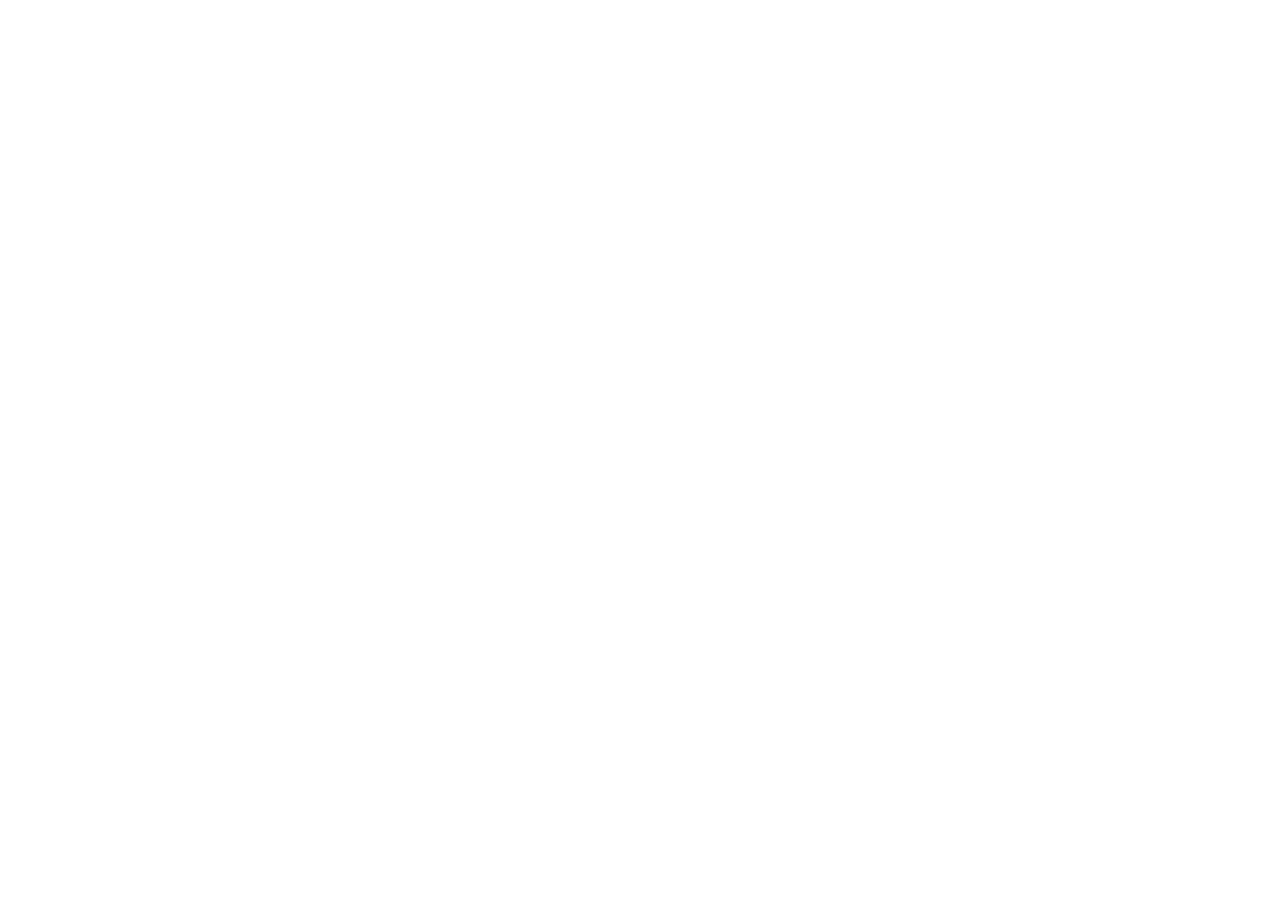
==== index.html @ 6f928668 "html_css_js_preparazione-pagina" ====
<!DOCTYPE html>
<html lang="en">
<head>
    <meta charset="UTF-8">
    <meta http-equiv="X-UA-Compatible" content="IE=edge">
    <meta name="viewport" content="width=device-width, initial-scale=1.0">
    <link rel="stylesheet" href="css/style.css">
    <title>Train voyage</title>
</head>
<body>

    
    



    <script type="text/javascript" src="JS/main.js"></script>

</body>
</html>
---- css/style.css ----
/*********
 *GENERAL*
 *********/

* {
    box-sizing: border-box;
    padding: 0;
    margin: 0;
}


/*********
 *HEADER*
 *********/




/******
 *MAIN*
 ******/







/********
 *FOOTER*
 ********/
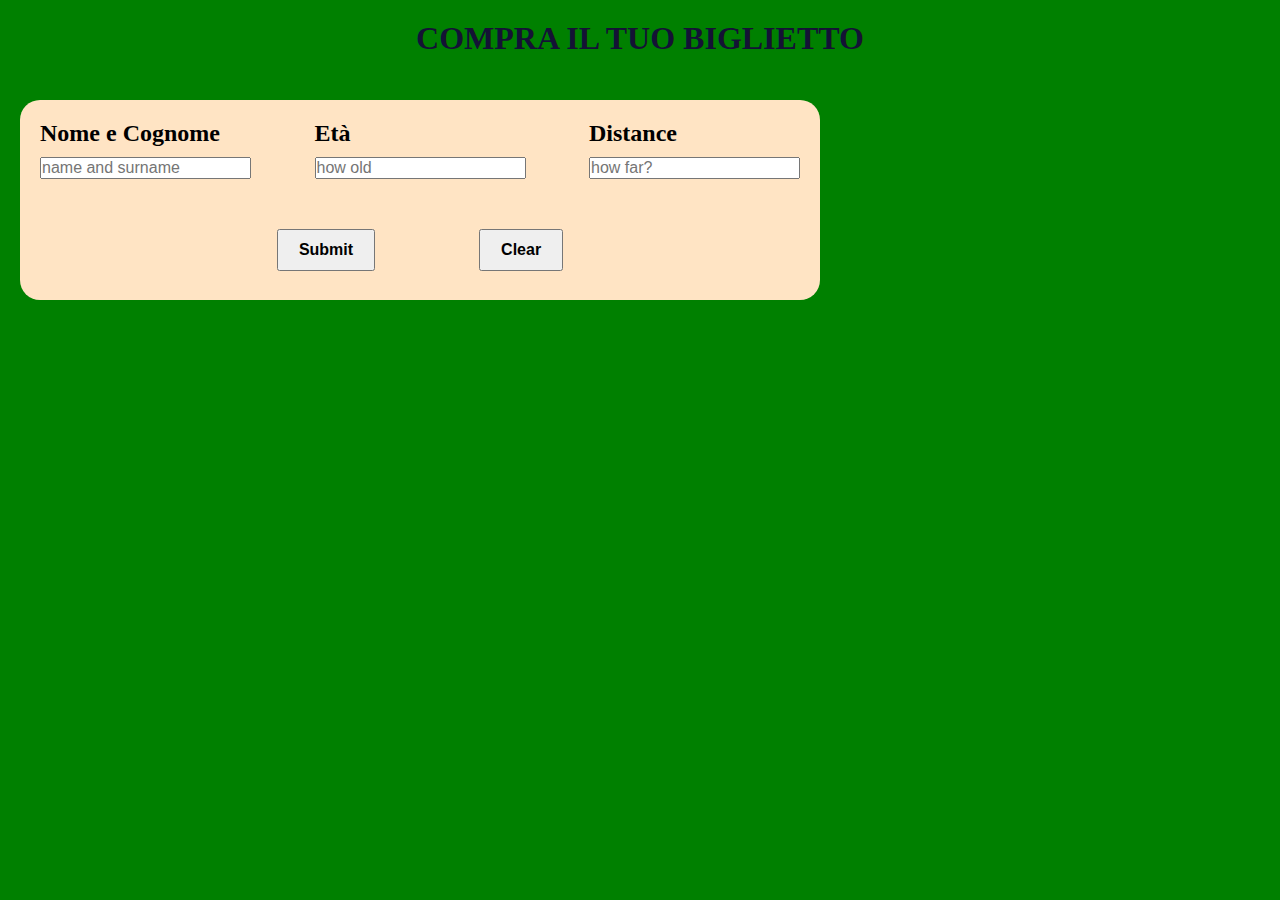
==== commit 1c9b64be: "html_css_input-card" ====
--- a/index.html
+++ b/index.html
@@ -9,8 +9,57 @@
 </head>
 <body>
 
+    <!-- head -->
+    <header id="head-title">
+        <h1>
+            COMPRA IL TUO BIGLIETTO
+        </h1>
+    </header>
+
+
+    <!-- main -->
+    <main id="container-main">
+        <!-- dati -->
+        <section id="main-dati-acqusition">
+            <!-- input -->
+            <div id="input-main">
+                <!-- nome e cognome -->
+                <div>
+                    <h2>Nome e Cognome</h2>
+                    <input id="name" type="text" placeholder="name and surname" required>
+                </div>
     
+                <!-- età -->
+                <div>
+                    <h2>Età</h2>
+                    <input id="age" type="number" placeholder="how old" required min="0" step="1">
+                </div>
     
+                <!-- Distance -->
+                <div>
+                    <h2>Distance</h2>
+                    <input id="distance" type="number" placeholder="how far?" required min="0" step="0.1">
+                </div>
+            </div>
+
+            <!-- buttons -->
+            <div id="button-container">
+                <button id="submit">Submit</button>
+                <button id="clear">Clear</button>
+            </div>
+
+        </section>
+
+        <!-- info -->
+        <section id="main-info-show">
+
+        </section>
+
+        <!-- mappa -->
+        <section>
+
+        </section>
+    </main>
 
 
 
--- a/css/style.css
+++ b/css/style.css
@@ -8,10 +8,28 @@
     margin: 0;
 }
 
+body {
+    background-color: green;
+}
 
-/*********
- *HEADER*
- *********/
+
+
+/******
+ *head*
+ ******/
+
+#head-title {
+    height: 80px;
+}
+
+
+#head-title > h1 {
+    padding-top: 20px;
+    text-align: center;
+    color: rgb(20, 18, 53);
+}
+
+
 
 
 
@@ -20,13 +38,67 @@
  *MAIN*
  ******/
 
+#container-main {
+    display: flex;
+    max-height: calc(100vh - 80px);
+    overflow: hidden;
+    overflow-y: auto;
+}
+
+#main-dati-acqusition {
+    height: 200px;
+    width: 800px;
+    margin: 20px;
+    padding: 20px;
+    background-color: bisque;
+    border-radius: 20px;
+}
+
+    
+
+
+    /******
+     *dati*
+     ******/
+
+    #main-dati-acqusition > #input-main {
+        display: flex;
+        justify-content: space-between;
+    }
+
+    #input-main input {
+        margin-top: 10px;
+        margin-bottom: 30px;
+        font-size: 16px;
+    }
+
+    #main-dati-acqusition > #button-container {
+        text-align: center;
+    }
+    
+    #main-dati-acqusition button {
+        margin: 20px 50px;
+        padding: 10px 20px;
+        font-size: 16px;
+        font-weight: 600;
+    }
+
+
+
+
+    /******
+     *info*
+     ******/
+
+
+
+
+    /*******
+     *mappa*
+     *******/
 
 
 
 
 
 
-/********
- *FOOTER*
- ********/
-
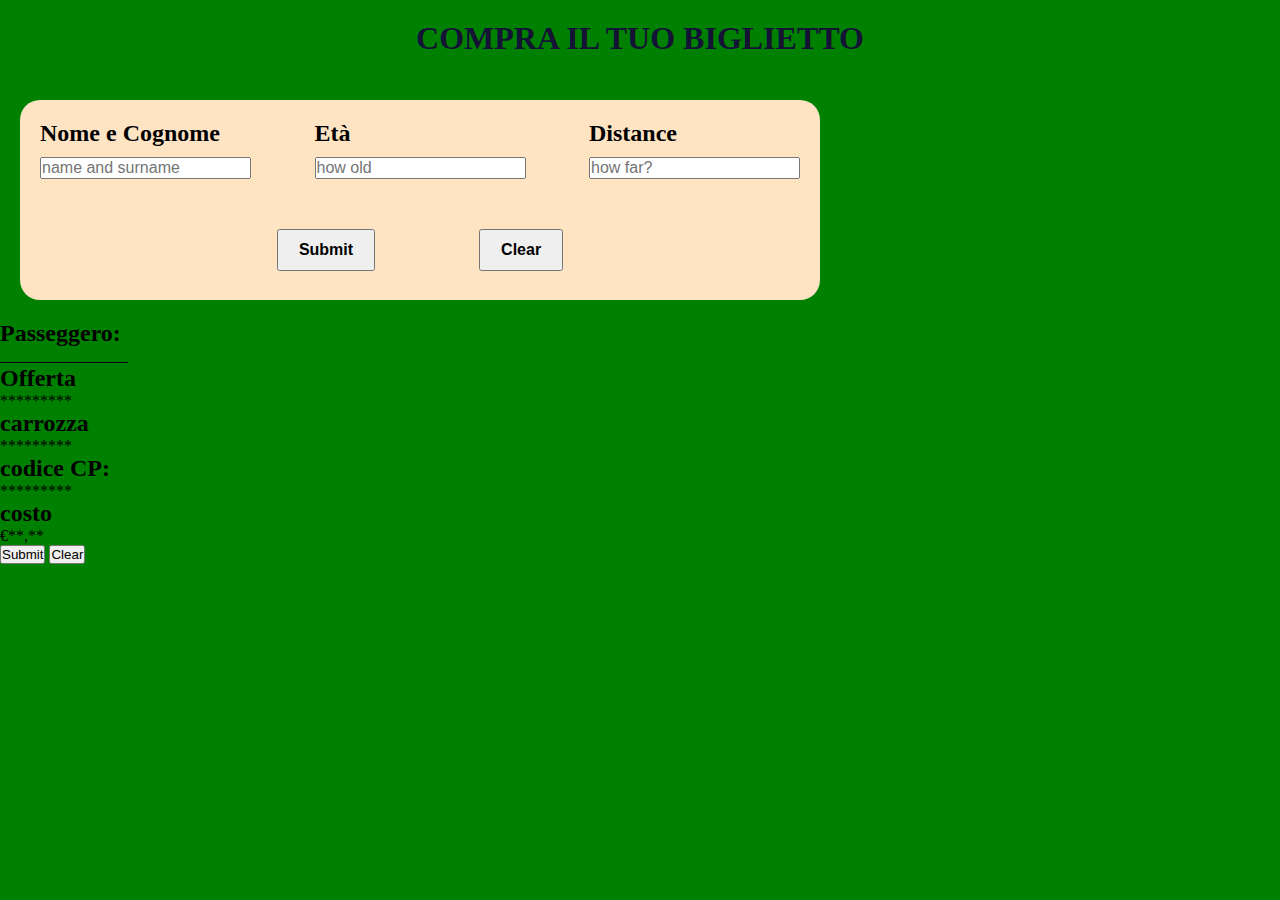
==== commit 5b1ceb22: "html_js_connections" ====
--- a/index.html
+++ b/index.html
@@ -19,41 +19,81 @@
 
     <!-- main -->
     <main id="container-main">
-        <!-- dati -->
-        <section id="main-dati-acqusition">
-            <!-- input -->
-            <div id="input-main">
-                <!-- nome e cognome -->
-                <div>
-                    <h2>Nome e Cognome</h2>
-                    <input id="name" type="text" placeholder="name and surname" required>
+        <div>
+            <!-- dati -->
+            <section id="main-dati-acqusition">
+                <!-- input -->
+                <div id="input-main">
+                    <!-- nome e cognome -->
+                    <div>
+                        <h2>Nome e Cognome</h2>
+                        <input id="name" type="text" placeholder="name and surname" required>
+                    </div>
+        
+                    <!-- età -->
+                    <div>
+                        <h2>Età</h2>
+                        <input id="age" type="number" placeholder="how old" required min="0" step="1">
+                    </div>
+        
+                    <!-- Distance -->
+                    <div>
+                        <h2>Distance</h2>
+                        <input id="distance" type="number" placeholder="how far?" required min="0" step="0.1">
+                    </div>
                 </div>
     
-                <!-- età -->
-                <div>
-                    <h2>Età</h2>
-                    <input id="age" type="number" placeholder="how old" required min="0" step="1">
+                <!-- buttons -->
+                <div id="button-container">
+                    <button id="submit">Submit</button>
+                    <button id="clear">Clear</button>
                 </div>
     
-                <!-- Distance -->
-                <div>
-                    <h2>Distance</h2>
-                    <input id="distance" type="number" placeholder="how far?" required min="0" step="0.1">
+            </section>
+    
+            <!-- info -->
+            <section id="main-info-show">
+                <!-- output -->
+                <div id="output-main">
+                    <!-- Passeggero -->
+                    <div>
+                        <h2>Passeggero: </h2>
+                        <div id="utName">________________</div>
+                    </div>
+        
+                    <!-- offerta -->
+                    <div>
+                        <h2>Offerta</h2>
+                        <div id="utAge">*********</div>
+                    </div>
+        
+                    <!-- carrozza -->
+                    <div>
+                        <h2>carrozza</h2>
+                        <div>*********</div>
+                    </div>
+
+                    <!-- codice cp -->
+                    <div>
+                        <h2>codice CP:</h2>
+                        <div>*********</div>
+                    </div>
+
+                    <!-- costo -->
+                    <div>
+                        <h2>costo</h2>
+                        <div id="toPay">&euro;**,**</div>
+                    </div>
                 </div>
-            </div>
-
-            <!-- buttons -->
-            <div id="button-container">
-                <button id="submit">Submit</button>
-                <button id="clear">Clear</button>
-            </div>
-
-        </section>
-
-        <!-- info -->
-        <section id="main-info-show">
-
-        </section>
+    
+                <!-- button -->
+                <div id="button-output">
+                    <button id="submit">Submit</button>
+                    <button id="clear">Clear</button>
+                </div>
+    
+            </section>
+        </div>
 
         <!-- mappa -->
         <section>
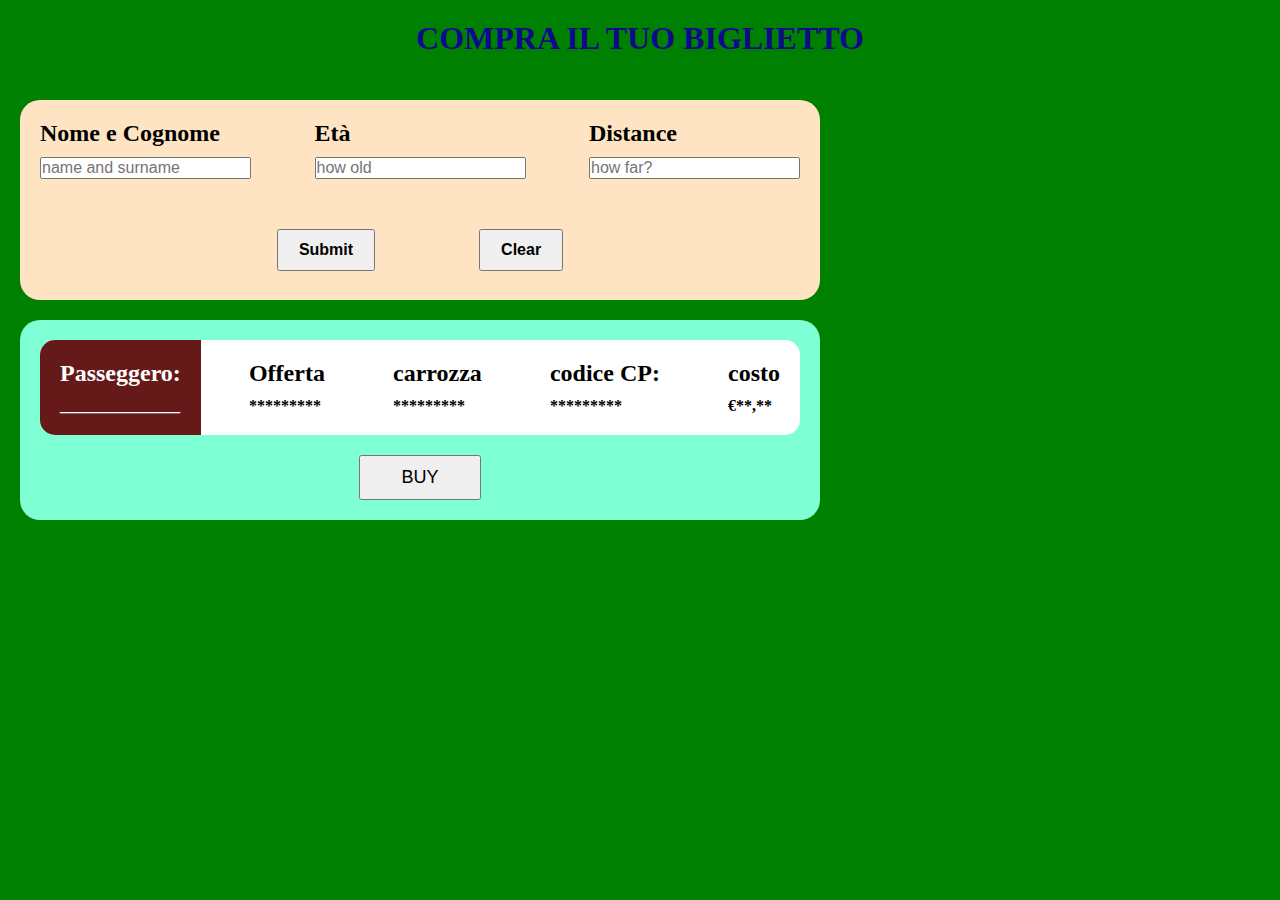
==== commit c04a6ea8: "html_css_output" ====
--- a/index.html
+++ b/index.html
@@ -56,40 +56,39 @@
                 <!-- output -->
                 <div id="output-main">
                     <!-- Passeggero -->
-                    <div>
+                    <div id="passenger-ticket">
                         <h2>Passeggero: </h2>
-                        <div id="utName">________________</div>
+                        <span id="utName">_______________</span>
                     </div>
         
                     <!-- offerta -->
                     <div>
                         <h2>Offerta</h2>
-                        <div id="utAge">*********</div>
+                        <span id="utAge">*********</span>
                     </div>
         
                     <!-- carrozza -->
                     <div>
                         <h2>carrozza</h2>
-                        <div>*********</div>
+                        <span>*********</span>
                     </div>
 
                     <!-- codice cp -->
                     <div>
                         <h2>codice CP:</h2>
-                        <div>*********</div>
+                        <span>*********</span>
                     </div>
 
                     <!-- costo -->
                     <div>
                         <h2>costo</h2>
-                        <div id="toPay">&euro;**,**</div>
+                        <span id="toPay">&euro;**,**</span>
                     </div>
                 </div>
     
                 <!-- button -->
                 <div id="button-output">
-                    <button id="submit">Submit</button>
-                    <button id="clear">Clear</button>
+                    <button>BUY</button>
                 </div>
     
             </section>
--- a/css/style.css
+++ b/css/style.css
@@ -26,7 +26,7 @@
 #head-title > h1 {
     padding-top: 20px;
     text-align: center;
-    color: rgb(20, 18, 53);
+    color: rgb(15, 9, 141);
 }
 
 
@@ -45,16 +45,21 @@
     overflow-y: auto;
 }
 
-#main-dati-acqusition {
+#main-dati-acqusition, #main-info-show {
     height: 200px;
     width: 800px;
     margin: 20px;
     padding: 20px;
+    border-radius: 20px;
+}   
+
+#main-dati-acqusition {
     background-color: bisque;
-    border-radius: 20px;
 }
 
-    
+#main-info-show {
+    background-color: aquamarine;
+}
 
 
     /******
@@ -90,6 +95,45 @@
      *info*
      ******/
 
+    #main-info-show > #output-main {
+        display: flex;
+        justify-content: space-between;
+    }
+
+    #output-main {
+        background-color: white;
+        border-radius: 15px;
+    }
+    
+    #output-main > div {
+        padding: 20px 20px;
+        border-radius: 15px 0px 0px 15px;
+    }
+
+    #passenger-ticket {
+        background-color: rgb(102, 25, 25);
+        color: white;
+    }
+
+    #output-main h2 {
+        margin-bottom: 10px;
+    }
+
+    #output-main > div > span {
+        margin-bottom: 10px;
+        font-size: 16px;
+        font-weight: 600;
+    }
+
+    #button-output {
+        text-align: center;
+    }
+    
+    #button-output > button {
+        margin-top: 20px;
+        padding: 10px 40px;
+        font-size: 18px;
+    }
 
 
 
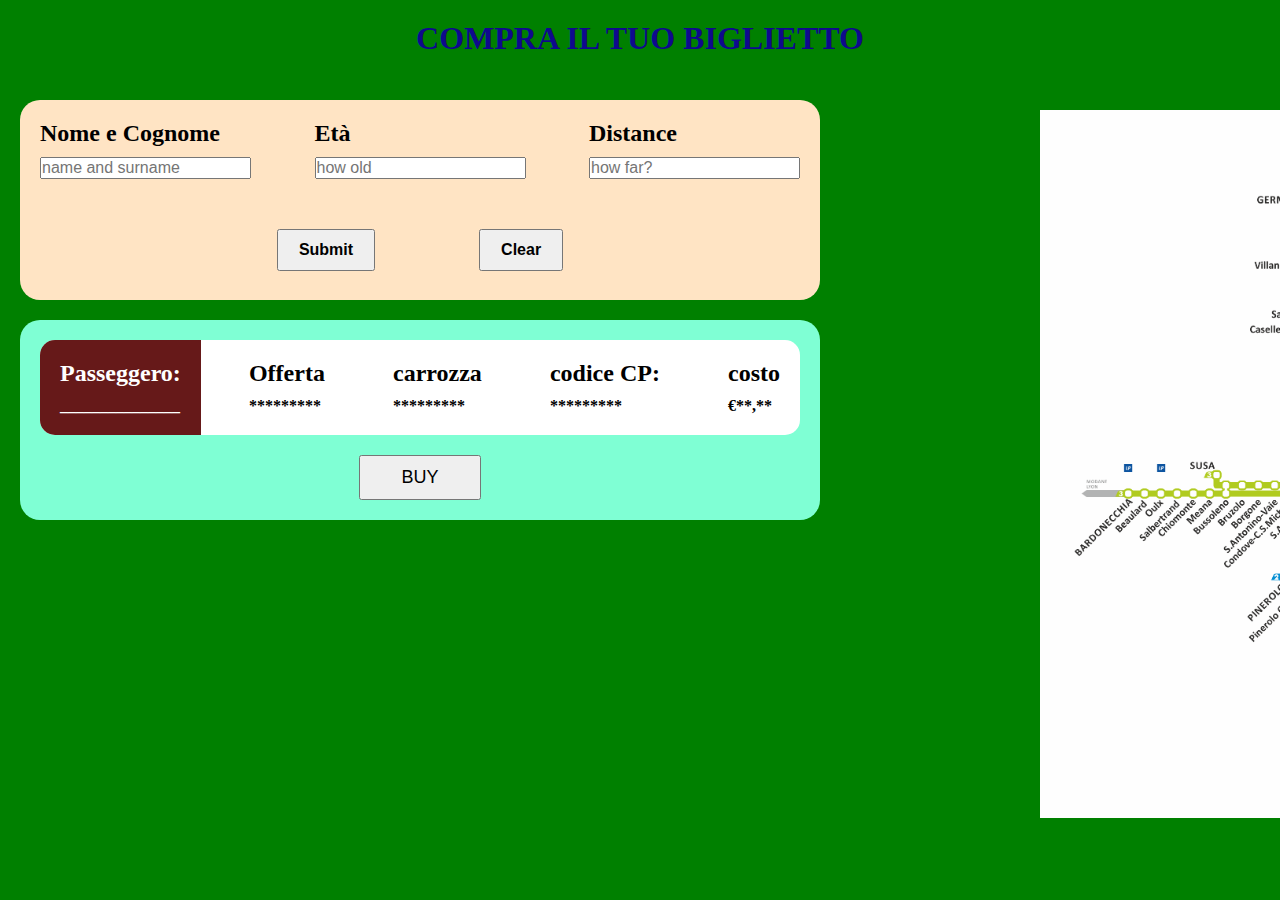
==== commit 7397d226: "html_css_adding-map" ====
--- a/index.html
+++ b/index.html
@@ -95,7 +95,11 @@
         </div>
 
         <!-- mappa -->
-        <section>
+        <section id="map-container">
+
+            <div>
+                <img src="img/train-map.png" alt="map">
+            </div>
 
         </section>
     </main>
--- a/css/style.css
+++ b/css/style.css
@@ -141,8 +141,17 @@
      *mappa*
      *******/
 
+     #map-container > div {
+        padding-top: 30px;
+        padding-left: 200px;
+        width: 90%;
+        height: 90%;
+    }
+    
+    #map-container > div > img {
+        height: 100%;
+     }
 
 
 
 
-
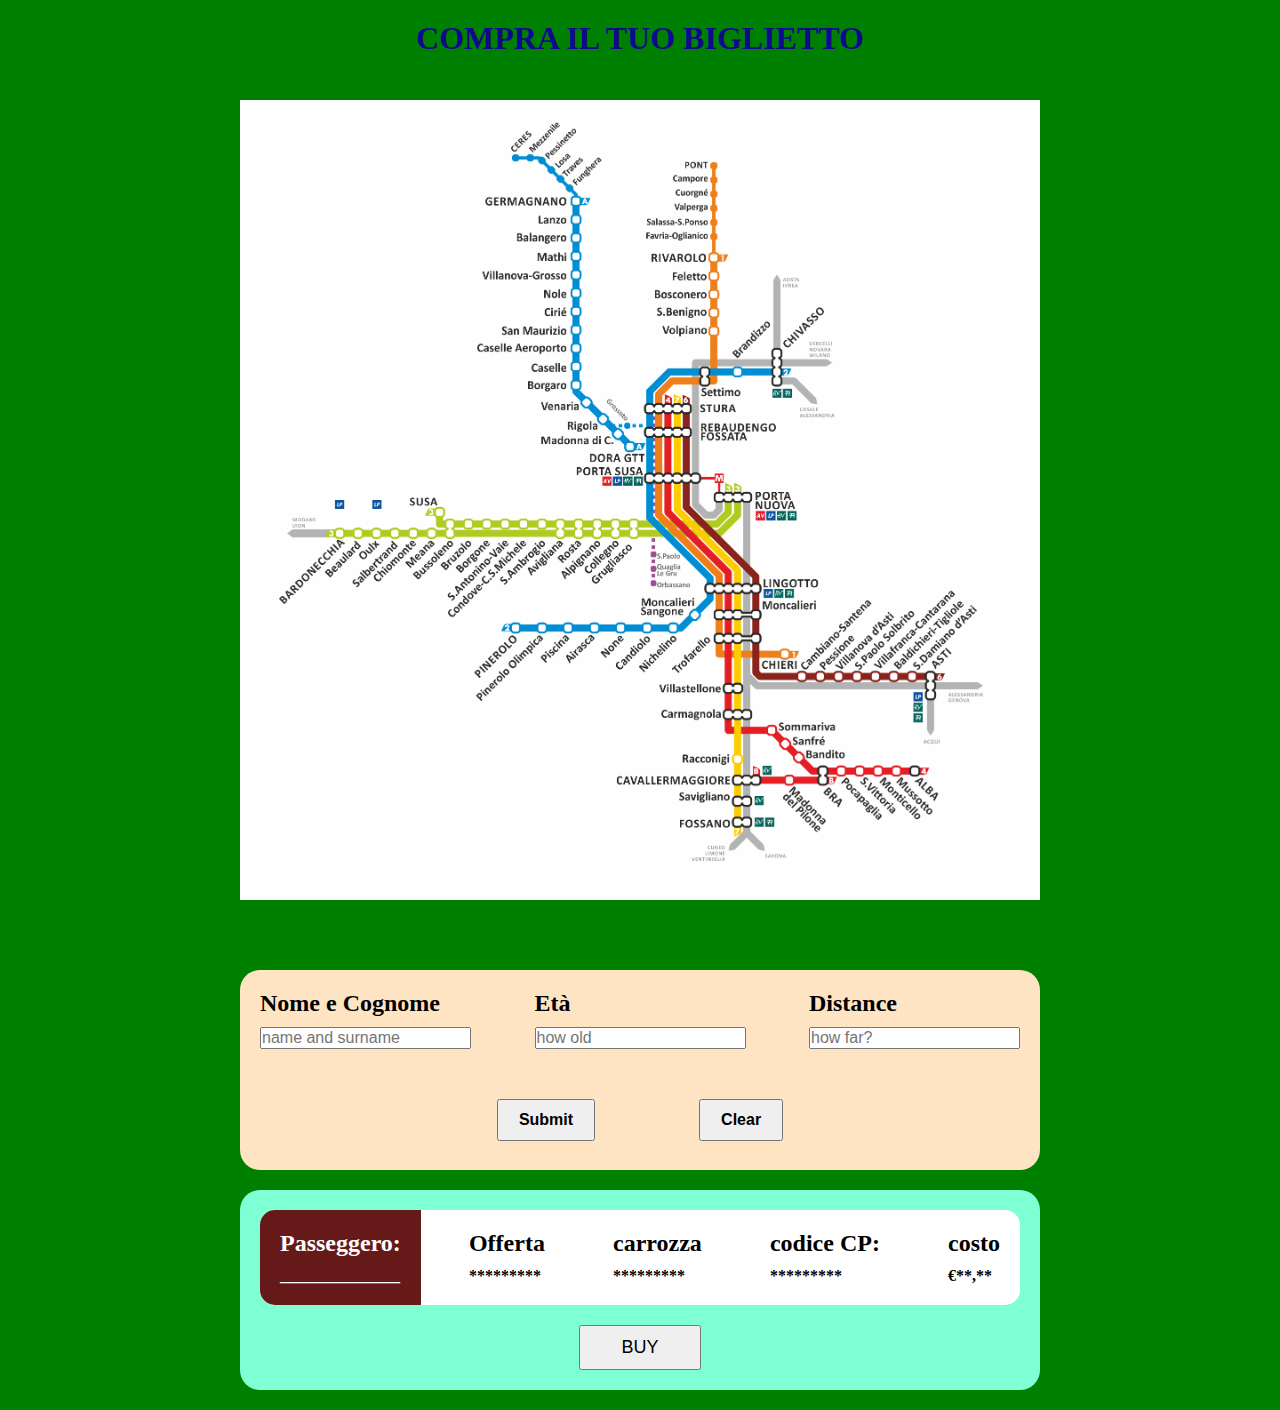
==== commit 6dde5f9b: "html_css_medium-view" ====
--- a/index.html
+++ b/index.html
@@ -5,6 +5,7 @@
     <meta http-equiv="X-UA-Compatible" content="IE=edge">
     <meta name="viewport" content="width=device-width, initial-scale=1.0">
     <link rel="stylesheet" href="css/style.css">
+    <link rel="stylesheet" href="css/responsivity.css">
     <title>Train voyage</title>
 </head>
 <body>
@@ -16,7 +17,7 @@
         </h1>
     </header>
 
-
+    
     <!-- main -->
     <main id="container-main">
         <div>
@@ -70,13 +71,13 @@
                     <!-- carrozza -->
                     <div>
                         <h2>carrozza</h2>
-                        <span>*********</span>
+                        <span id="vagone">*********</span>
                     </div>
 
                     <!-- codice cp -->
                     <div>
                         <h2>codice CP:</h2>
-                        <span>*********</span>
+                        <span id="codeCP">*********</span>
                     </div>
 
                     <!-- costo -->
@@ -102,7 +103,6 @@
             </div>
 
         </section>
-    </main>
 
 
 
--- a/css/style.css
+++ b/css/style.css
@@ -141,17 +141,18 @@
      *mappa*
      *******/
 
-     #map-container > div {
-        padding-top: 30px;
-        padding-left: 200px;
+     #map-container  {
+        padding: 20px 100px 0px 100px;
         width: 90%;
-        height: 90%;
+        overflow: auto;
     }
     
-    #map-container > div > img {
-        height: 100%;
+    #map-container img {
+        width: 800px;
+        object-fit: contain;
      }
 
 
 
 
+
--- a/css/responsivity.css
+++ b/css/responsivity.css
@@ -0,0 +1,33 @@
+/* medium size */
+@media screen and (max-width: 1400px) {
+    
+    #container-main {
+        flex-direction: column-reverse;
+        max-height: none;
+    }
+    
+    #container-main > div, section {
+        margin: 0 auto;
+    }
+
+    #map-container {
+        padding: 50px auto;
+        overflow: none;
+        width: 100%;
+    }
+    
+    #map-container > div {
+        height: 850px;
+        text-align: center;
+    }
+
+    #map-container img {
+        width: 800px;
+    }
+
+}
+
+
+
+
+
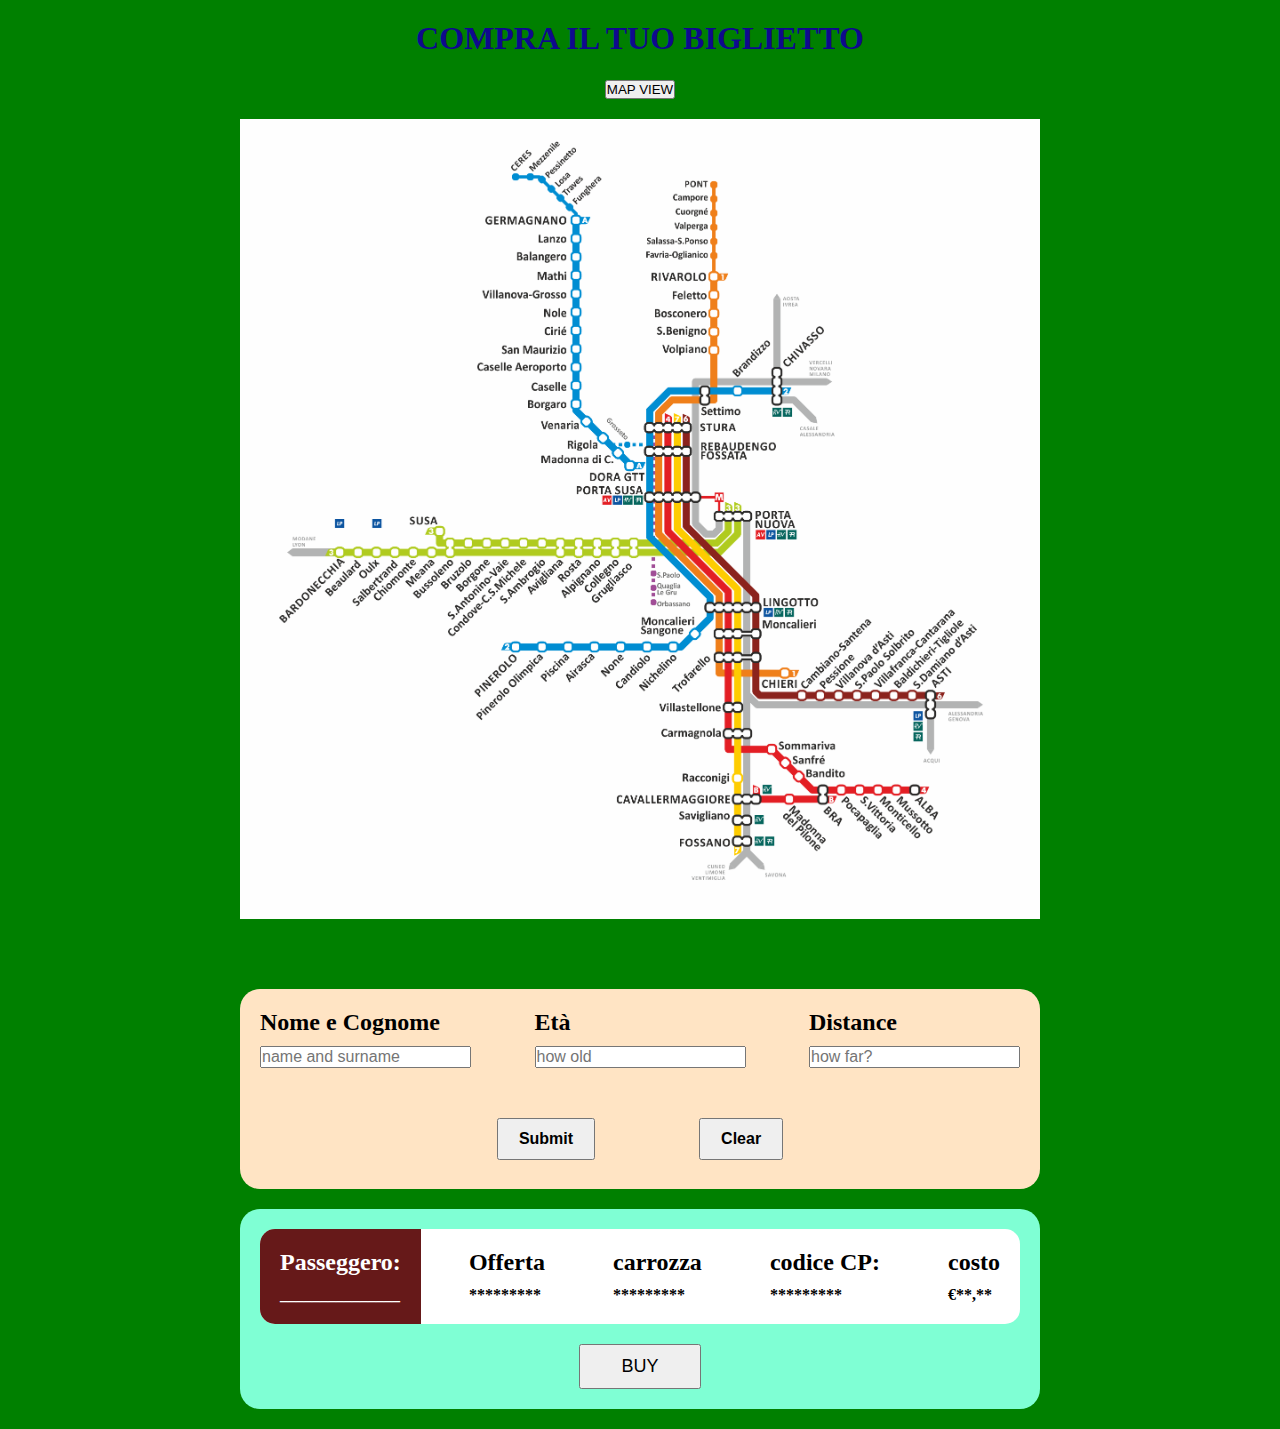
==== commit 0e98f5a2: "html_js_button-function" ====
--- a/index.html
+++ b/index.html
@@ -104,6 +104,15 @@
 
         </section>
 
+        <!-- small view button -->
+        <section id="small-view-button">
+            <button onclick="smallButton()">
+                MAP VIEW
+            </button>
+        </section>
+
+    </main>
+
 
 
     <script type="text/javascript" src="JS/main.js"></script>
